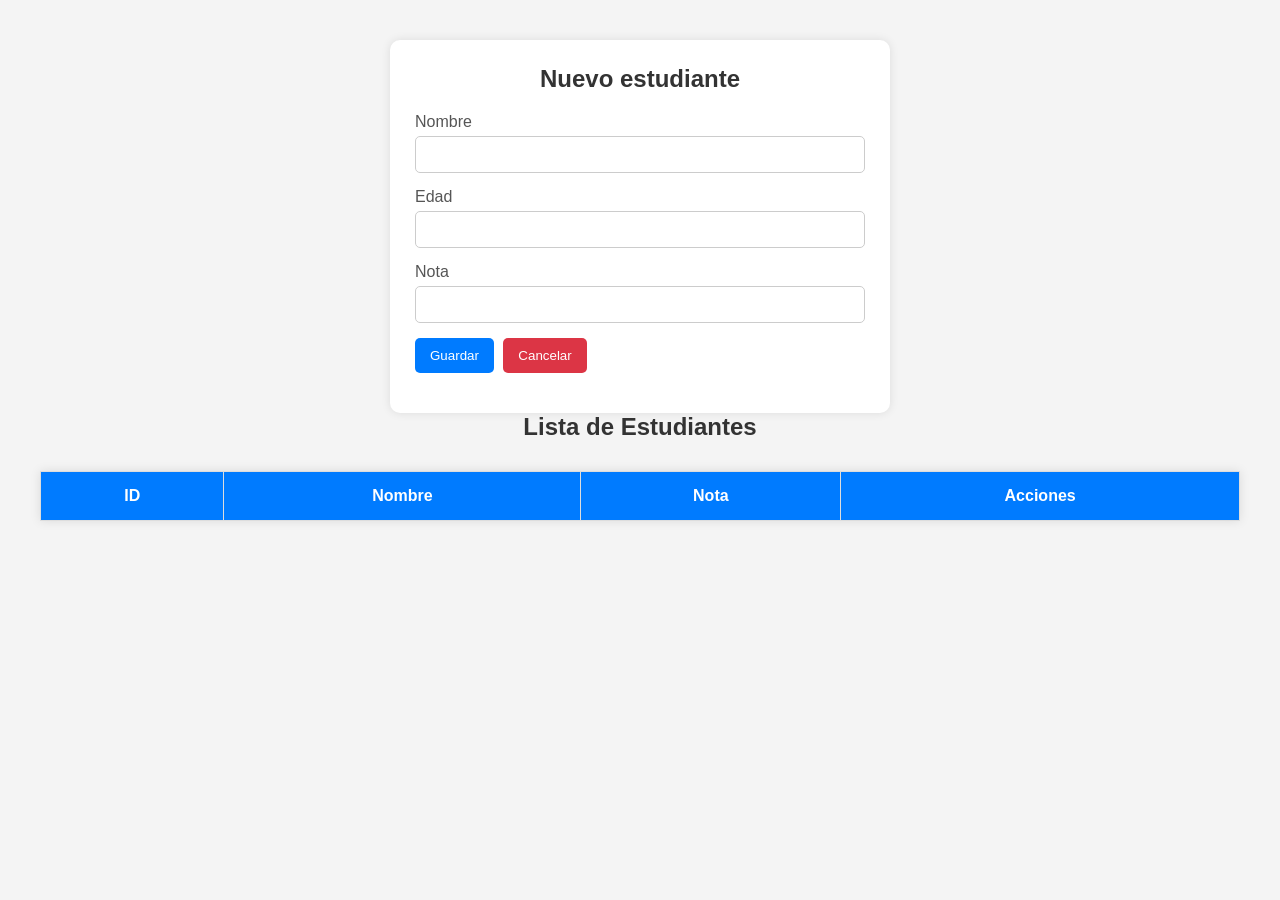
==== frontend/index.html @ 4593642d "Proyecto CRUD con OTP" ====
<!DOCTYPE html>
<html lang="es">

<head>
    <meta charset="UTF-8">
    <meta name="viewport" content="width=device-width, initial-scale=1.0">
   <title>Sistema de Gestión de Estudiantes</title>
    <link rel="stylesheet" href="./style.css">
</head>

<body>
    <div class="container">
        <h2>Nuevo estudiante</h2>
        <form id="student-form" action="">
            <input type="hidden" id="student-id" name="">
            <div>
                <label for="name">Nombre</label>
                <input type="text" id="name" name="name" required minlength="2">
            </div>
            <div>
                <label for="age">Edad</label>
                <input type="number" id="age" name="age" required min="1">
            </div>
            <div>
                <label for="grade">Nota</label>
                <input type="number" id="grade" name="grade" required min="1" max="5">
            </div>
            <div>
                <button type="submit" id="submit-btn">Guardar</button>
                <button type="button" id="cancel-btn">Cancelar</button>
            </div>
        </form>
    </div>
    <div>
        <h2>Lista de Estudiantes</h2>
        <table>
            <thead>
                <tr>
                    <th>ID</th>
                    <th>Nombre</th>
                    <th>Nota</th>
                    <th>Acciones</th>
                </tr>
            </thead>
            <tbody id="student-list">

            </tbody>
        </table>
    </div>
    <script src="./index.js"></script>
</body>

</html>
---- frontend/style.css ----
* {
    margin: 0;
    padding: 0;
    box-sizing: border-box;
    font-family: Arial, Helvetica, sans-serif;
}

body {
    background-color: #f4f4f4;
    padding: 40px;
}

.container {
    background-color: white;
    padding: 25px;
    border-radius: 10px;
    max-width: 500px;
    margin: auto;
    box-shadow: 0px 0px 10px rgba(0,0,0,0.1);
}

h1, h2 {
    margin-bottom: 20px;
    text-align: center;
    color: #333;
}

form div {
    margin-bottom: 15px;
}

label {
    display: block;
    margin-bottom: 5px;
    color: #555;
}

input {
    width: 100%;
    padding: 10px;
    border-radius: 5px;
    border: 1px solid #ccc;
}

button {
    padding: 10px 15px;
    border: none;
    border-radius: 5px;
    cursor: pointer;
    margin-right: 5px;
    transition: 0.3s;
}

button:hover {
    opacity: 0.8;
}

#submit-btn,
#send-btn,
#verify-btn {
    background-color: #007bff;
    color: white;
}

#cancel-btn {
    background-color: #dc3545;
    color: white;
}

table {
    width: 100%;
    border-collapse: collapse;
    margin-top: 30px;
    background-color: white;
    box-shadow: 0px 0px 10px rgba(0,0,0,0.1);
}

table th,
table td {
    padding: 15px;
    border: 1px solid #ddd;
    text-align: center;
}

table th {
    background-color: #007bff;
    color: white;
}

table tr:nth-child(even) {
    background-color: #f9f9f9;
}

.actions button:first-child {
    background-color: #28a745;
    color: white;
}

.actions button:last-child {
    background-color: #dc3545;
    color: white;
}
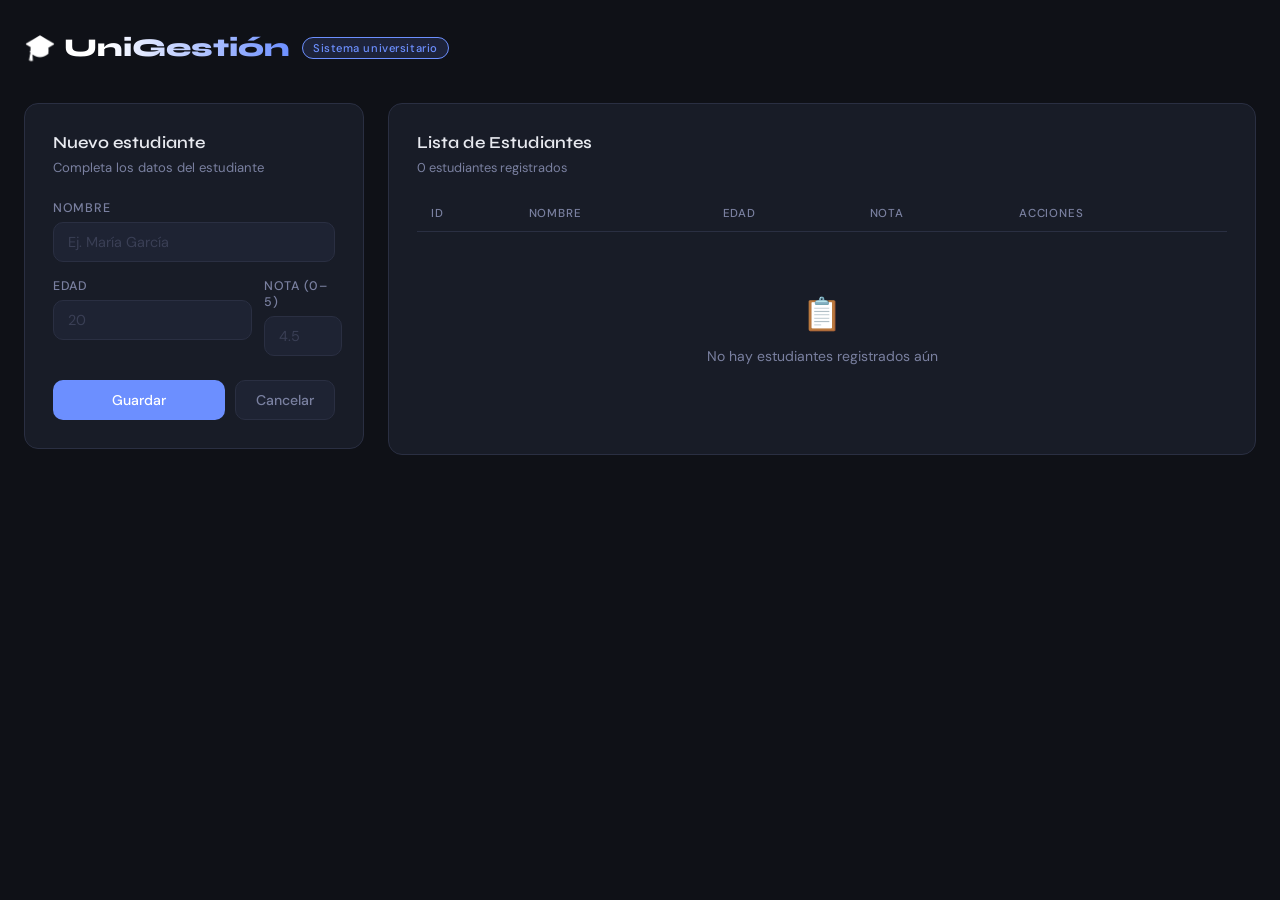
==== commit 4126bb1a: "Mejorado frontend y estilos" ====
--- a/frontend/index.html
+++ b/frontend/index.html
@@ -4,49 +4,327 @@
 <head>
     <meta charset="UTF-8">
     <meta name="viewport" content="width=device-width, initial-scale=1.0">
-   <title>Sistema de Gestión de Estudiantes</title>
-    <link rel="stylesheet" href="./style.css">
+    <title>Sistema de Gestión de Estudiantes</title>
+    <link rel="preconnect" href="https://fonts.googleapis.com">
+    <link href="https://fonts.googleapis.com/css2?family=Syne:wght@600;800&family=DM+Sans:wght@300;400;500&display=swap" rel="stylesheet">
+    <style>
+        *, *::before, *::after { box-sizing: border-box; margin: 0; padding: 0; }
+
+        :root {
+            --bg: #0f1117;
+            --surface: #181c27;
+            --surface2: #1e2333;
+            --border: #2a2f42;
+            --accent: #6c8fff;
+            --accent-glow: rgba(108, 143, 255, 0.15);
+            --green: #4ade80;
+            --red: #f87171;
+            --yellow: #fbbf24;
+            --text: #e8eaf0;
+            --muted: #7a80a0;
+            --radius: 14px;
+        }
+
+        body {
+            font-family: 'DM Sans', sans-serif;
+            background: var(--bg);
+            color: var(--text);
+            min-height: 100vh;
+            padding: 32px 24px;
+        }
+
+        /* HEADER */
+        header {
+            display: flex;
+            align-items: center;
+            gap: 12px;
+            margin-bottom: 40px;
+        }
+
+        header h1 {
+            font-family: 'Syne', sans-serif;
+            font-size: 1.6rem;
+            font-weight: 800;
+            background: linear-gradient(90deg, #fff 30%, var(--accent));
+            -webkit-background-clip: text;
+            -webkit-text-fill-color: transparent;
+        }
+
+        .badge {
+            background: var(--accent-glow);
+            border: 1px solid var(--accent);
+            color: var(--accent);
+            font-size: 0.7rem;
+            font-weight: 500;
+            padding: 3px 10px;
+            border-radius: 99px;
+            letter-spacing: 0.05em;
+        }
+
+        /* LAYOUT */
+        .layout {
+            display: grid;
+            grid-template-columns: 340px 1fr;
+            gap: 24px;
+            align-items: start;
+        }
+
+        @media (max-width: 800px) {
+            .layout { grid-template-columns: 1fr; }
+        }
+
+        /* CARD */
+        .card {
+            background: var(--surface);
+            border: 1px solid var(--border);
+            border-radius: var(--radius);
+            padding: 28px;
+        }
+
+        .card-title {
+            font-family: 'Syne', sans-serif;
+            font-size: 1.05rem;
+            font-weight: 600;
+            margin-bottom: 6px;
+        }
+
+        .card-sub {
+            font-size: 0.82rem;
+            color: var(--muted);
+            margin-bottom: 24px;
+        }
+
+        /* FORM */
+        .field {
+            display: flex;
+            flex-direction: column;
+            gap: 6px;
+            margin-bottom: 16px;
+        }
+
+        .field label {
+            font-size: 0.78rem;
+            font-weight: 500;
+            color: var(--muted);
+            text-transform: uppercase;
+            letter-spacing: 0.06em;
+        }
+
+        .field input {
+            background: var(--surface2);
+            border: 1px solid var(--border);
+            border-radius: 10px;
+            color: var(--text);
+            font-family: 'DM Sans', sans-serif;
+            font-size: 0.9rem;
+            padding: 10px 14px;
+            outline: none;
+            transition: border-color 0.2s, box-shadow 0.2s;
+        }
+
+        .field input:focus {
+            border-color: var(--accent);
+            box-shadow: 0 0 0 3px var(--accent-glow);
+        }
+
+        .field input::placeholder { color: #3a3f55; }
+
+        .field-row {
+            display: grid;
+            grid-template-columns: 1fr 1fr;
+            gap: 12px;
+        }
+
+        .btn-row {
+            display: flex;
+            gap: 10px;
+            margin-top: 8px;
+        }
+
+        button {
+            cursor: pointer;
+            font-family: 'DM Sans', sans-serif;
+            font-size: 0.88rem;
+            font-weight: 500;
+            border: none;
+            border-radius: 10px;
+            padding: 10px 20px;
+            transition: all 0.2s;
+        }
+
+        .btn-primary {
+            background: var(--accent);
+            color: #fff;
+            flex: 1;
+        }
+
+        .btn-primary:hover { filter: brightness(1.15); transform: translateY(-1px); }
+
+        .btn-ghost {
+            background: var(--surface2);
+            color: var(--muted);
+            border: 1px solid var(--border);
+        }
+
+        .btn-ghost:hover { color: var(--text); border-color: var(--muted); }
+
+        /* TABLE */
+        .table-header {
+            display: flex;
+            justify-content: space-between;
+            align-items: flex-start;
+            margin-bottom: 20px;
+        }
+
+        .count {
+            font-size: 0.8rem;
+            color: var(--muted);
+            margin-top: 4px;
+        }
+
+        .table-wrap { overflow-x: auto; }
+
+        table {
+            width: 100%;
+            border-collapse: collapse;
+            font-size: 0.875rem;
+        }
+
+        thead th {
+            text-align: left;
+            padding: 10px 14px;
+            font-size: 0.72rem;
+            font-weight: 500;
+            text-transform: uppercase;
+            letter-spacing: 0.07em;
+            color: var(--muted);
+            border-bottom: 1px solid var(--border);
+        }
+
+        tbody tr {
+            border-bottom: 1px solid var(--border);
+            transition: background 0.15s;
+        }
+
+        tbody tr:last-child { border-bottom: none; }
+        tbody tr:hover { background: var(--surface2); }
+
+        tbody td {
+            padding: 13px 14px;
+            vertical-align: middle;
+        }
+
+        .grade-pill {
+            display: inline-block;
+            padding: 3px 10px;
+            border-radius: 99px;
+            font-size: 0.78rem;
+            font-weight: 500;
+        }
+
+        .grade-high { background: rgba(74,222,128,0.12); color: var(--green); }
+        .grade-mid  { background: rgba(251,191,36,0.12);  color: var(--yellow); }
+        .grade-low  { background: rgba(248,113,113,0.12); color: var(--red); }
+
+        .action-btn {
+            padding: 6px 12px;
+            font-size: 0.78rem;
+            border-radius: 8px;
+            margin-right: 6px;
+        }
+
+        .btn-edit   { background: var(--accent-glow); color: var(--accent); border: 1px solid var(--accent); }
+        .btn-delete { background: rgba(248,113,113,0.1); color: var(--red); border: 1px solid rgba(248,113,113,0.3); }
+        .btn-edit:hover   { background: var(--accent); color: #fff; }
+        .btn-delete:hover { background: var(--red); color: #fff; }
+
+        .empty-state {
+            text-align: center;
+            padding: 48px 0;
+            color: var(--muted);
+            font-size: 0.875rem;
+        }
+
+        .empty-state span { display: block; font-size: 2rem; margin-bottom: 12px; }
+    </style>
 </head>
 
 <body>
-    <div class="container">
-        <h2>Nuevo estudiante</h2>
-        <form id="student-form" action="">
-            <input type="hidden" id="student-id" name="">
-            <div>
-                <label for="name">Nombre</label>
-                <input type="text" id="name" name="name" required minlength="2">
+
+    <header>
+        <h1>🎓 UniGestión</h1>
+        <span class="badge">Sistema universitario</span>
+    </header>
+
+    <div class="layout">
+
+        <!-- FORMULARIO -->
+        <div class="card">
+            <p class="card-title" id="form-title">Nuevo estudiante</p>
+            <p class="card-sub">Completa los datos del estudiante</p>
+
+            <form id="student-form">
+                <input type="hidden" id="student-id">
+
+                <div class="field">
+                    <label for="name">Nombre</label>
+                    <input type="text" id="name" name="name" placeholder="Ej. María García" required minlength="2">
+                </div>
+
+                <div class="field-row">
+                    <div class="field">
+                        <label for="age">Edad</label>
+                        <input type="number" id="age" name="age" placeholder="20" required min="1">
+                    </div>
+                    <div class="field">
+                        <label for="grade">Nota (0–5)</label>
+                        <input type="number" id="grade" name="grade" placeholder="4.5" required min="0" max="5" step="0.1">
+                    </div>
+                </div>
+
+                <div class="btn-row">
+                    <button type="submit" id="submit-btn" class="btn-primary">Guardar</button>
+                    <button type="button" id="cancel-btn" class="btn-ghost">Cancelar</button>
+                </div>
+            </form>
+        </div>
+
+        <!-- TABLA -->
+        <div class="card">
+            <div class="table-header">
+                <div>
+                    <p class="card-title">Lista de Estudiantes</p>
+                    <p class="count" id="student-count">0 estudiantes registrados</p>
+                </div>
             </div>
-            <div>
-                <label for="age">Edad</label>
-                <input type="number" id="age" name="age" required min="1">
+
+            <div class="table-wrap">
+                <table>
+                    <thead>
+                        <tr>
+                            <th>ID</th>
+                            <th>Nombre</th>
+                            <th>Edad</th>
+                            <th>Nota</th>
+                            <th>Acciones</th>
+                        </tr>
+                    </thead>
+                    <tbody id="student-list">
+                        <tr>
+                            <td colspan="5">
+                                <div class="empty-state">
+                                    <span>📋</span>
+                                    No hay estudiantes registrados aún
+                                </div>
+                            </td>
+                        </tr>
+                    </tbody>
+                </table>
             </div>
-            <div>
-                <label for="grade">Nota</label>
-                <input type="number" id="grade" name="grade" required min="1" max="5">
-            </div>
-            <div>
-                <button type="submit" id="submit-btn">Guardar</button>
-                <button type="button" id="cancel-btn">Cancelar</button>
-            </div>
-        </form>
+        </div>
+
     </div>
-    <div>
-        <h2>Lista de Estudiantes</h2>
-        <table>
-            <thead>
-                <tr>
-                    <th>ID</th>
-                    <th>Nombre</th>
-                    <th>Nota</th>
-                    <th>Acciones</th>
-                </tr>
-            </thead>
-            <tbody id="student-list">
-
-            </tbody>
-        </table>
-    </div>
+
     <script src="./index.js"></script>
 </body>
 
